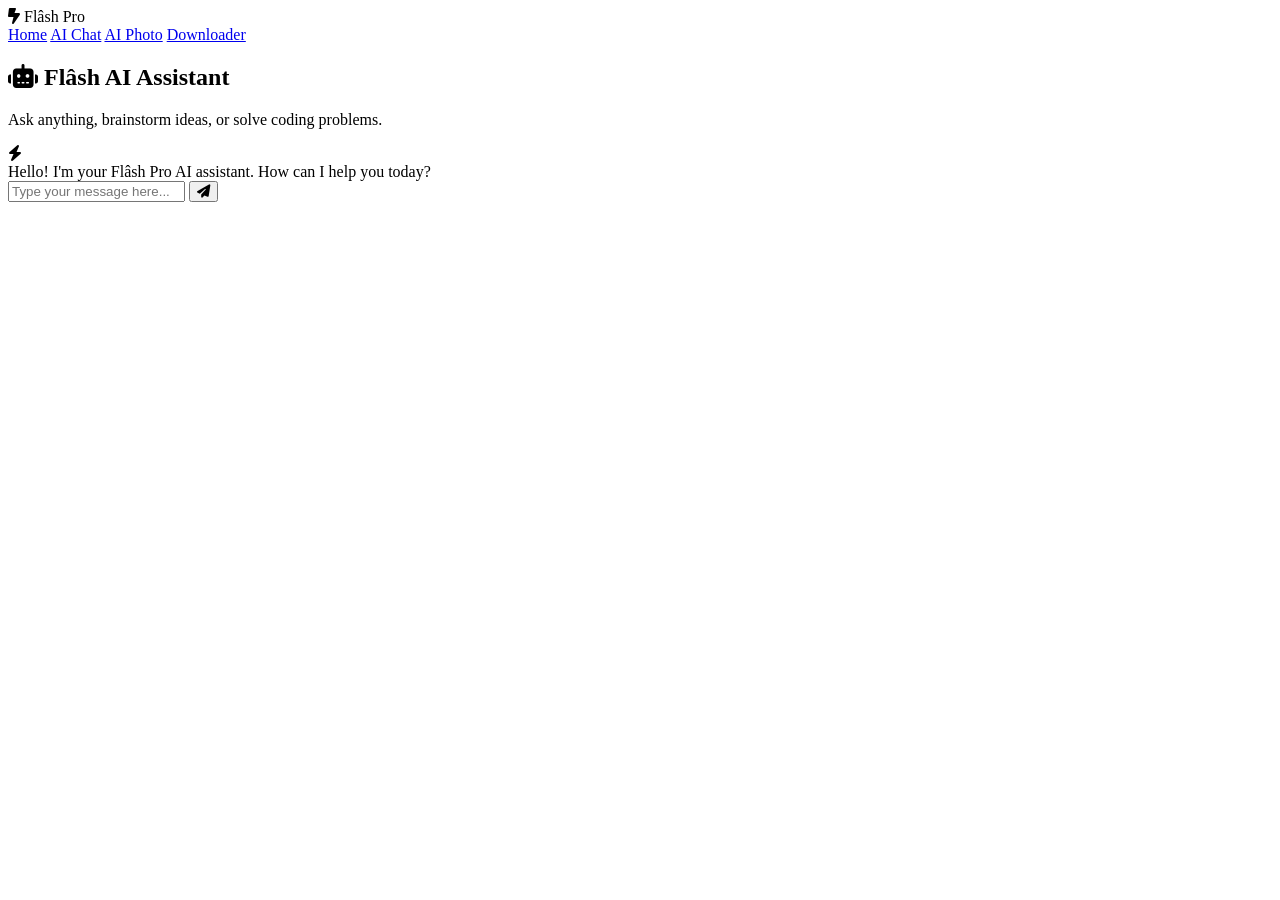
==== ai-chat.html @ cc38f349 "Create ai-chat.html" ====
<!DOCTYPE html>
<html lang="en">
<head>
    <meta charset="UTF-8">
    <meta name="viewport" content="width=device-width, initial-scale=1.0">
    <title>AI Chat - Flâsh Pro</title>
    <link href="https://fonts.googleapis.com/css2?family=Plus+Jakarta+Sans:wght@400;500;600;700;800&display=swap" rel="stylesheet">
    <link rel="stylesheet" href="https://cdnjs.cloudflare.com/ajax/libs/font-awesome/6.4.0/css/all.min.css">
    <link rel="stylesheet" href="style.css">
</head>
<body>
    <header class="navbar">
        <div class="logo" onclick="location.href='index.html'" style="cursor: pointer;">
            <i class="fa-solid fa-bolt-lightning"></i> Flâsh Pro
        </div>
        <nav class="nav-links">
            <a href="index.html">Home</a>
            <a href="ai-chat.html" class="active">AI Chat</a>
            <a href="ai-photo.html">AI Photo</a>
            <a href="downloader.html">Downloader</a>
        </nav>
    </header>

    <main class="chat-container">
        <div class="chat-header">
            <h2><i class="fa-solid fa-robot"></i> Flâsh AI Assistant</h2>
            <p>Ask anything, brainstorm ideas, or solve coding problems.</p>
        </div>
        
        <div class="chat-box" id="chatBox">
            <div class="message ai-message">
                <div class="msg-icon"><i class="fa-solid fa-bolt"></i></div>
                <div class="msg-content">Hello! I'm your Flâsh Pro AI assistant. How can I help you today?</div>
            </div>
        </div>

        <div class="chat-input-area">
            <input type="text" id="userInput" placeholder="Type your message here..." autocomplete="off">
            <button id="sendBtn"><i class="fa-solid fa-paper-plane"></i></button>
        </div>
    </main>

    <script>
        const chatBox = document.getElementById('chatBox');
        const userInput = document.getElementById('userInput');
        const sendBtn = document.getElementById('sendBtn');

        function appendMessage(sender, text) {
            const msgDiv = document.createElement('div');
            msgDiv.className = `message ${sender === 'user' ? 'user-message' : 'ai-message'}`;
            
            const iconDiv = document.createElement('div');
            iconDiv.className = 'msg-icon';
            iconDiv.innerHTML = sender === 'user' ? '<i class="fa-solid fa-user"></i>' : '<i class="fa-solid fa-bolt"></i>';
            
            const contentDiv = document.createElement('div');
            contentDiv.className = 'msg-content';
            contentDiv.textContent = text;
            
            if(sender === 'user') {
                msgDiv.appendChild(contentDiv);
                msgDiv.appendChild(iconDiv);
            } else {
                msgDiv.appendChild(iconDiv);
                msgDiv.appendChild(contentDiv);
            }
            
            chatBox.appendChild(msgDiv);
            chatBox.scrollTop = chatBox.scrollHeight;
        }

        async function handleSendMessage() {
            const text = userInput.value.trim();
            if(!text) return;
            
            appendMessage('user', text);
            userInput.value = '';
            
            // Simulating AI response (Connect to your Vercel backend / API key here)
            const loadingId = 'loading_' + Date.now();
            const loadingDiv = document.createElement('div');
            loadingDiv.className = 'message ai-message';
            loadingDiv.id = loadingId;
            loadingDiv.innerHTML = '<div class="msg-icon"><i class="fa-solid fa-bolt"></i></div><div class="msg-content"><i class="fa-solid fa-spinner fa-spin"></i> Thinking...</div>';
            chatBox.appendChild(loadingDiv);
            chatBox.scrollTop = chatBox.scrollHeight;

            setTimeout(() => {
                document.getElementById(loadingId).remove();
                appendMessage('ai', `That is an interesting question regarding "${text}". Flâsh Pro AI engine is ready to assist you further once connected to your backend API key!`);
            }, 1000);
        }

        sendBtn.addEventListener('click', handleSendMessage);
        userInput.addEventListener('keypress', (e) => {
            if(e.key === 'Enter') handleSendMessage();
        });
    </script>
</body>
</html>
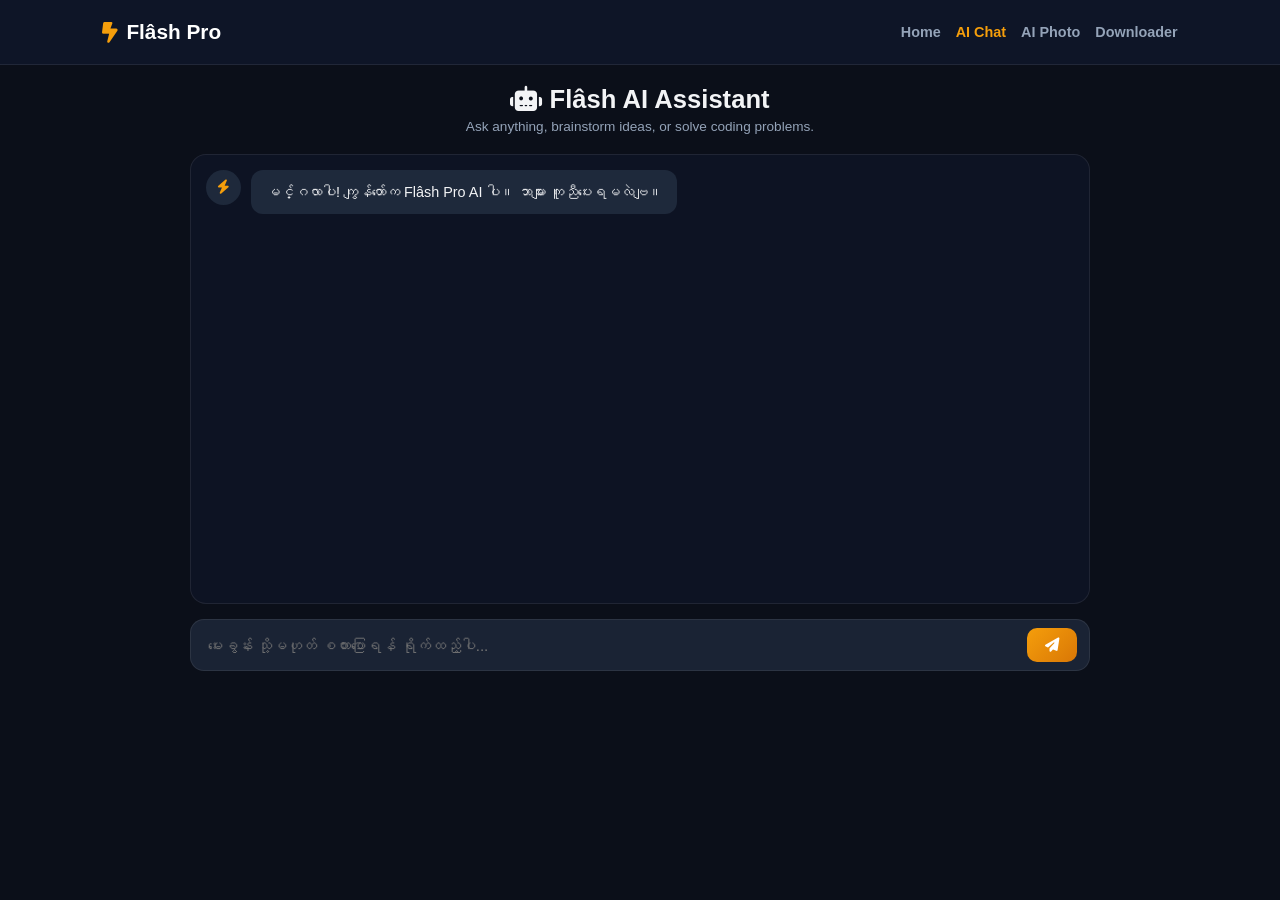
==== commit f2c7e8a6: "Update ai-chat.html" ====
--- a/ai-chat.html
+++ b/ai-chat.html
@@ -30,12 +30,12 @@
         <div class="chat-box" id="chatBox">
             <div class="message ai-message">
                 <div class="msg-icon"><i class="fa-solid fa-bolt"></i></div>
-                <div class="msg-content">Hello! I'm your Flâsh Pro AI assistant. How can I help you today?</div>
+                <div class="msg-content">မင်္ဂလာပါ! ကျွန်တော်က Flâsh Pro AI ပါ။ ဘာများ ကူညီပေးရမလဲဗျ။</div>
             </div>
         </div>
 
         <div class="chat-input-area">
-            <input type="text" id="userInput" placeholder="Type your message here..." autocomplete="off">
+            <input type="text" id="userInput" placeholder="မေးခွန်း သို့မဟုတ် စကားပြောရန် ရိုက်ထည့်ပါ..." autocomplete="off">
             <button id="sendBtn"><i class="fa-solid fa-paper-plane"></i></button>
         </div>
     </main>
@@ -76,19 +76,35 @@
             appendMessage('user', text);
             userInput.value = '';
             
-            // Simulating AI response (Connect to your Vercel backend / API key here)
             const loadingId = 'loading_' + Date.now();
             const loadingDiv = document.createElement('div');
             loadingDiv.className = 'message ai-message';
             loadingDiv.id = loadingId;
-            loadingDiv.innerHTML = '<div class="msg-icon"><i class="fa-solid fa-bolt"></i></div><div class="msg-content"><i class="fa-solid fa-spinner fa-spin"></i> Thinking...</div>';
+            loadingDiv.innerHTML = '<div class="msg-icon"><i class="fa-solid fa-bolt"></i></div><div class="msg-content"><i class="fa-solid fa-spinner fa-spin"></i> စဉ်းစားနေပါသည်...</div>';
             chatBox.appendChild(loadingDiv);
             chatBox.scrollTop = chatBox.scrollHeight;
 
-            setTimeout(() => {
+            try {
+                // Google Gemini API ကို တိုက်ရိုက်လှမ်းခေါ်ခြင်း (Free API Key ထည့်ရန်)
+                const apiKey = "YOUR_GEMINI_API_KEY"; // ကိုယ့်ရဲ့ Google Gemini API Key ကို ဒီနေရာမှာ ထည့်ပါ
+                const response = await fetch(`https://generativelanguage.googleapis.com/v1beta/models/gemini-1.5-flash:generateContent?key=${apiKey}`, {
+                    method: 'POST',
+                    headers: { 'Content-Type': 'application/json' },
+                    body: JSON.stringify({
+                        contents: [{ parts: [{ text: text }] }]
+                    })
+                });
+
+                const data = await response.json();
                 document.getElementById(loadingId).remove();
-                appendMessage('ai', `That is an interesting question regarding "${text}". Flâsh Pro AI engine is ready to assist you further once connected to your backend API key!`);
-            }, 1000);
+
+                const aiReply = data.candidates?.[0]?.content?.parts?.[0]?.text || "တောင်းပန်ပါတယ်၊ အဖြေထုတ်လို့ မရပါ။";
+                appendMessage('ai', aiReply);
+
+            } catch (err) {
+                document.getElementById(loadingId).remove();
+                appendMessage('ai', 'ချိတ်ဆက်မှု အမှားအယွင်း ရှိနေပါသည်။ API Key ထည့်သွင်းထားခြင်း ရှိမရှိ စစ်ဆေးပါ။');
+            }
         }
 
         sendBtn.addEventListener('click', handleSendMessage);
--- a/style.css
+++ b/style.css
@@ -0,0 +1,419 @@
+* {
+    margin: 0;
+    padding: 0;
+    box-sizing: border-box;
+    font-family: 'Plus Jakarta Sans', sans-serif;
+}
+
+body {
+    background-color: #0b0f19;
+    color: #f3f4f6;
+    min-height: 100vh;
+    display: flex;
+    flex-direction: column;
+}
+
+.navbar {
+    display: flex;
+    justify-content: space-between;
+    align-items: center;
+    padding: 15px 5%;
+    background: rgba(15, 23, 42, 0.9);
+    backdrop-filter: blur(12px);
+    border-bottom: 1px solid rgba(255, 255, 255, 0.08);
+    position: sticky;
+    top: 0;
+    z-index: 1000;
+    flex-wrap: wrap;
+    gap: 10px;
+}
+
+.logo {
+    font-size: 1.3rem;
+    font-weight: 800;
+    color: #ffffff;
+    display: flex;
+    align-items: center;
+    gap: 8px;
+}
+
+.logo i {
+    color: #f59e0b;
+}
+
+.nav-links {
+    display: flex;
+    gap: 15px;
+    flex-wrap: wrap;
+}
+
+.nav-links a {
+    text-decoration: none;
+    color: #94a3b8;
+    font-weight: 600;
+    font-size: 0.9rem;
+    transition: color 0.3s;
+}
+
+.nav-links a:hover, .nav-links a.active {
+    color: #f59e0b;
+}
+
+.hero {
+    flex: 1;
+    display: flex;
+    flex-direction: column;
+    align-items: center;
+    justify-content: center;
+    text-align: center;
+    padding: 40px 15px;
+    max-width: 1100px;
+    margin: 0 auto;
+}
+
+.hero-badge {
+    background: rgba(245, 158, 11, 0.1);
+    color: #f59e0b;
+    padding: 5px 14px;
+    border-radius: 50px;
+    font-size: 0.8rem;
+    font-weight: 700;
+    margin-bottom: 15px;
+    border: 1px solid rgba(245, 158, 11, 0.2);
+}
+
+.hero h1 {
+    font-size: 2.3rem;
+    font-weight: 800;
+    margin-bottom: 15px;
+    line-height: 1.2;
+}
+
+.gradient-text {
+    background: linear-gradient(135deg, #f59e0b 0%, #ef4444 100%);
+    -webkit-background-clip: text;
+    -webkit-text-fill-color: transparent;
+}
+
+.hero p {
+    font-size: 1rem;
+    color: #94a3b8;
+    max-width: 700px;
+    margin-bottom: 30px;
+    padding: 0 10px;
+}
+
+.features-grid {
+    display: grid;
+    grid-template-columns: 1fr;
+    gap: 20px;
+    width: 100%;
+    padding: 0 10px;
+}
+
+@media(min-width: 768px) {
+    .features-grid {
+        grid-template-columns: repeat(3, 1fr);
+    }
+    .hero h1 {
+        font-size: 3.5rem;
+    }
+    .navbar {
+        padding: 20px 8%;
+    }
+}
+
+.feature-card {
+    background: rgba(30, 41, 59, 0.5);
+    border: 1px solid rgba(255, 255, 255, 0.08);
+    padding: 25px 20px;
+    border-radius: 20px;
+    text-align: left;
+    cursor: pointer;
+    transition: transform 0.3s, border-color 0.3s;
+}
+
+.feature-card:hover {
+    transform: translateY(-3px);
+    border-color: #f59e0b;
+}
+
+.icon-box {
+    width: 50px;
+    height: 50px;
+    border-radius: 12px;
+    display: flex;
+    align-items: center;
+    justify-content: center;
+    font-size: 1.3rem;
+    margin-bottom: 15px;
+}
+
+.chat-icon { background: rgba(59, 130, 246, 0.15); color: #3b82f6; }
+.photo-icon { background: rgba(168, 85, 247, 0.15); color: #a855f7; }
+.download-icon { background: rgba(16, 185, 129, 0.15); color: #10b981; }
+
+.feature-card h3 {
+    font-size: 1.2rem;
+    margin-bottom: 8px;
+}
+
+.feature-card p {
+    font-size: 0.9rem;
+    color: #94a3b8;
+    margin-bottom: 15px;
+}
+
+.link-text {
+    font-size: 0.85rem;
+    font-weight: 700;
+    color: #f59e0b;
+    display: flex;
+    align-items: center;
+    gap: 6px;
+}
+
+/* Chat & Tool Container Styles */
+.chat-container, .tool-container {
+    max-width: 900px;
+    margin: 20px auto;
+    width: 95%;
+    flex: 1;
+    display: flex;
+    flex-direction: column;
+}
+
+.chat-header, .tool-header {
+    margin-bottom: 20px;
+    text-align: center;
+}
+
+.chat-header h2, .tool-header h2 {
+    font-size: 1.6rem;
+    margin-bottom: 5px;
+}
+
+.chat-header p, .tool-header p {
+    font-size: 0.85rem;
+    color: #94a3b8;
+}
+
+.chat-box {
+    background: rgba(15, 23, 42, 0.6);
+    border: 1px solid rgba(255, 255, 255, 0.08);
+    border-radius: 16px;
+    padding: 15px;
+    flex: 1;
+    min-height: 350px;
+    max-height: 450px;
+    overflow-y: auto;
+    display: flex;
+    flex-direction: column;
+    gap: 15px;
+    margin-bottom: 15px;
+}
+
+.message {
+    display: flex;
+    gap: 10px;
+    max-width: 90%;
+}
+
+.ai-message {
+    align-self: flex-start;
+}
+
+.user-message {
+    align-self: flex-end;
+    flex-direction: row-reverse;
+}
+
+.msg-icon {
+    width: 35px;
+    height: 35px;
+    border-radius: 50%;
+    background: #1e293b;
+    display: flex;
+    align-items: center;
+    justify-content: center;
+    color: #f59e0b;
+    flex-shrink: 0;
+    font-size: 0.9rem;
+}
+
+.user-message .msg-icon {
+    background: #3b82f6;
+    color: #ffffff;
+}
+
+.msg-content {
+    background: #1e293b;
+    padding: 12px 15px;
+    border-radius: 12px;
+    font-size: 0.9rem;
+    line-height: 1.4;
+    word-break: break-word;
+}
+
+.user-message .msg-content {
+    background: #2563eb;
+    color: white;
+}
+
+.chat-input-area, .input-group {
+    display: flex;
+    gap: 10px;
+    background: rgba(30, 41, 59, 0.8);
+    padding: 8px 12px;
+    border-radius: 14px;
+    border: 1px solid rgba(255, 255, 255, 0.08);
+}
+
+.chat-input-area input, .input-group input, .prompt-box textarea {
+    flex: 1;
+    background: transparent;
+    border: none;
+    outline: none;
+    color: white;
+    font-size: 0.95rem;
+    padding: 5px;
+}
+
+.prompt-box textarea {
+    width: 100%;
+    height: 100px;
+    resize: none;
+    padding: 12px;
+    margin-bottom: 12px;
+    border-radius: 10px;
+    background: #1e293b;
+    border: 1px solid rgba(255, 255, 255, 0.08);
+}
+
+.chat-input-area button, .input-group button, .prompt-box button, .btn-primary, .btn-secondary {
+    background: linear-gradient(135deg, #f59e0b 0%, #d97706 100%);
+    color: white;
+    border: none;
+    padding: 10px 18px;
+    border-radius: 10px;
+    font-weight: 700;
+    cursor: pointer;
+    display: flex;
+    align-items: center;
+    gap: 6px;
+    font-size: 0.9rem;
+}
+
+.generator-panel, .downloader-panel {
+    background: rgba(15, 23, 42, 0.6);
+    border: 1px solid rgba(255, 255, 255, 0.08);
+    border-radius: 16px;
+    padding: 20px;
+}
+
+.platform-badges {
+    display: flex;
+    gap: 10px;
+    margin-bottom: 15px;
+    flex-wrap: wrap;
+}
+
+.badge {
+    padding: 5px 10px;
+    border-radius: 6px;
+    font-size: 0.75rem;
+    font-weight: 600;
+    display: flex;
+    align-items: center;
+    gap: 5px;
+}
+
+.badge.tiktok { background: rgba(0,0,0,0.4); color: #fff; border: 1px solid #333; }
+.badge.youtube { background: rgba(239, 68, 68, 0.15); color: #ef4444; }
+.badge.facebook { background: rgba(59, 130, 246, 0.15); color: #3b82f6; }
+
+.result-display, .download-result {
+    margin-top: 20px;
+    min-height: 200px;
+    border: 2px dashed rgba(255, 255, 255, 0.1);
+    border-radius: 14px;
+    display: flex;
+    align-items: center;
+    justify-content: center;
+    text-align: center;
+    padding: 15px;
+}
+
+.placeholder-art {
+    color: #64748b;
+}
+
+.placeholder-art i {
+    font-size: 2.5rem;
+    margin-bottom: 8px;
+}
+
+.image-output-card img {
+    max-width: 100%;
+    border-radius: 10px;
+    margin-bottom: 12px;
+}
+
+.video-info-card {
+    display: flex;
+    flex-direction: column;
+    gap: 15px;
+    align-items: center;
+    text-align: center;
+    width: 100%;
+    background: #1e293b;
+    padding: 15px;
+    border-radius: 12px;
+}
+
+@media(min-width: 600px) {
+    .video-info-card {
+        flex-direction: row;
+        text-align: left;
+    }
+}
+
+.video-thumb {
+    width: 100px;
+    height: 75px;
+    background: #0f172a;
+    border-radius: 8px;
+    display: flex;
+    align-items: center;
+    justify-content: center;
+    color: #f59e0b;
+}
+
+.video-details h3 {
+    margin-bottom: 4px;
+    font-size: 1rem;
+}
+
+.video-details p {
+    color: #94a3b8;
+    font-size: 0.85rem;
+    margin-bottom: 10px;
+}
+
+.spinner-box {
+    color: #f59e0b;
+}
+
+.spinner-box p {
+    margin-top: 8px;
+    color: #94a3b8;
+    font-size: 0.9rem;
+}
+
+footer {
+    text-align: center;
+    padding: 15px;
+    color: #64748b;
+    font-size: 0.8rem;
+    border-top: 1px solid rgba(255, 255, 255, 0.05);
+}
